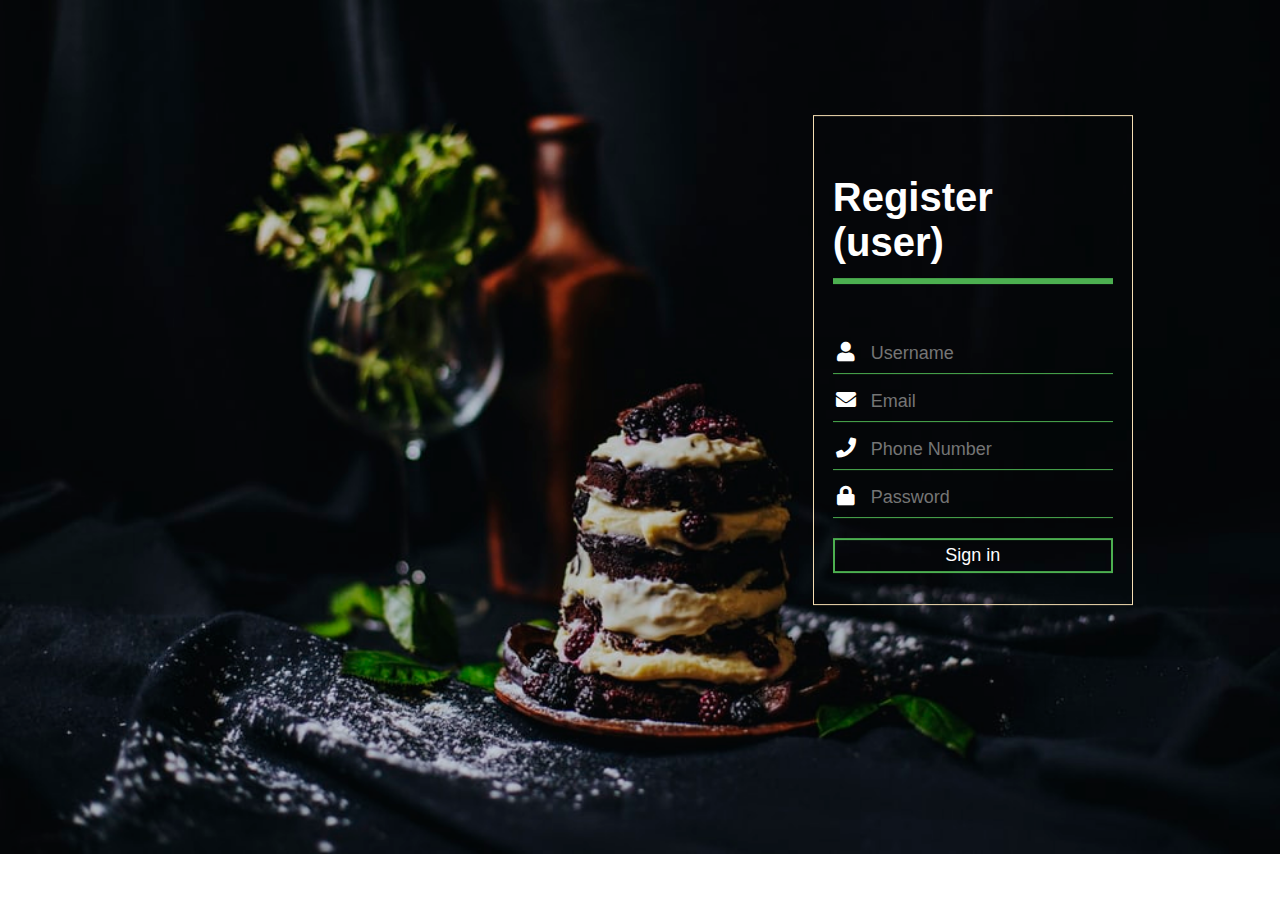
==== login user/register.html @ 344a39e3 "Add files via upload" ====
<!DOCTYPE html>
<html lang="en" dir="ltr">
  <head>
    <meta charset="utf-8">
    <title></title>
    <link rel="stylesheet" href="style1.css">
  </head>
  <body>
<div class="login-box">
  <h1>Register (user)</h1>
  <div class="textbox">
    <i class="fas fa-user"></i>
    <input type="text" placeholder="Username">
  </div>
  <div class="textbox">
    <i class="fas fa-envelope"></i>
    <input type="email" placeholder="Email">
  </div>
  
  <div class="textbox">
    <i class="fas fa-phone"></i>
    <input type="tel" placeholder="Phone Number" pattern="[0-9]{3}-[0-9]{2}-[0-9]{3}">
  </div>
  <div class="textbox">
    <i class="fas fa-lock"></i>
    <input type="password" placeholder="Password">
  </div>

  <input type="button" class="btn" value="Sign in">
</div>
  </body>
</html>
---- login user/style1.css ----
@import "https://use.fontawesome.com/releases/v5.5.0/css/all.css";
body{
  margin: 0;
  padding: 0;
  font-family: sans-serif;
  background: linear-gradient( to bottom, rgba(0, 0, 0, 0) 50%, rgba(0, 0, 0, 1) 100%),
  url(im3.jpg) no-repeat;
  background-size: cover;
}
.login-box{
    border: wheat;
  border-width: 1px;
  border-style: solid;
  padding: 19px;
  width: 280px;
  position: absolute;
  top: 40%;
  left: 76%;
  transform: translate(-50%,-50%);
  color: white;
}
.login-box h1{
  float: left;
  font-size: 40px;
  border-bottom: 6px solid #4caf50;
  margin-bottom: 50px;
  padding: 13px 0;
}
.textbox{
  width: 100%;
  overflow: hidden;
  font-size: 20px;
  padding: 8px 0;
  margin: 8px 0;
  border-bottom: 1px solid #4caf50;
}
.textbox i{
  width: 26px;
  float: left;
  text-align: center;
}
.textbox input{
  border: none;
  outline: none;
  background: none;
  color: white;
  font-size: 18px;
  width: 80%;
  float: left;
  margin: 0 10px;
}
.btn{
  width: 100%;
  background: none;
  border: 2px solid #4caf50;
  color: white;
  padding: 5px;
  font-size: 18px;
  cursor: pointer;
  margin: 12px 0;
}
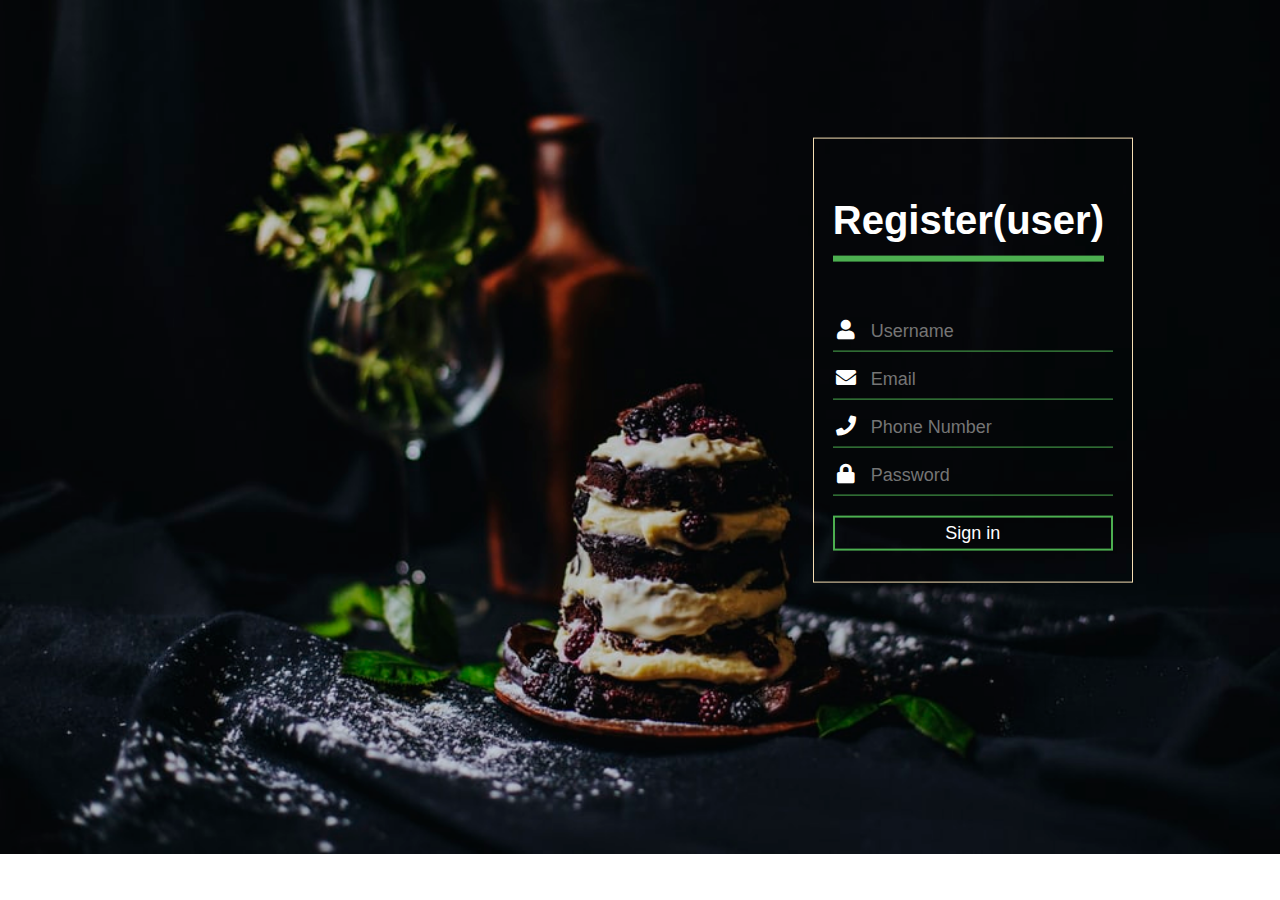
==== commit 23012798: "Add files via upload" ====
--- a/login user/register.html
+++ b/login user/register.html
@@ -7,7 +7,8 @@
   </head>
   <body>
 <div class="login-box">
-  <h1>Register (user)</h1>
+  <h1>Register(user) </h1>
+  
   <div class="textbox">
     <i class="fas fa-user"></i>
     <input type="text" placeholder="Username">
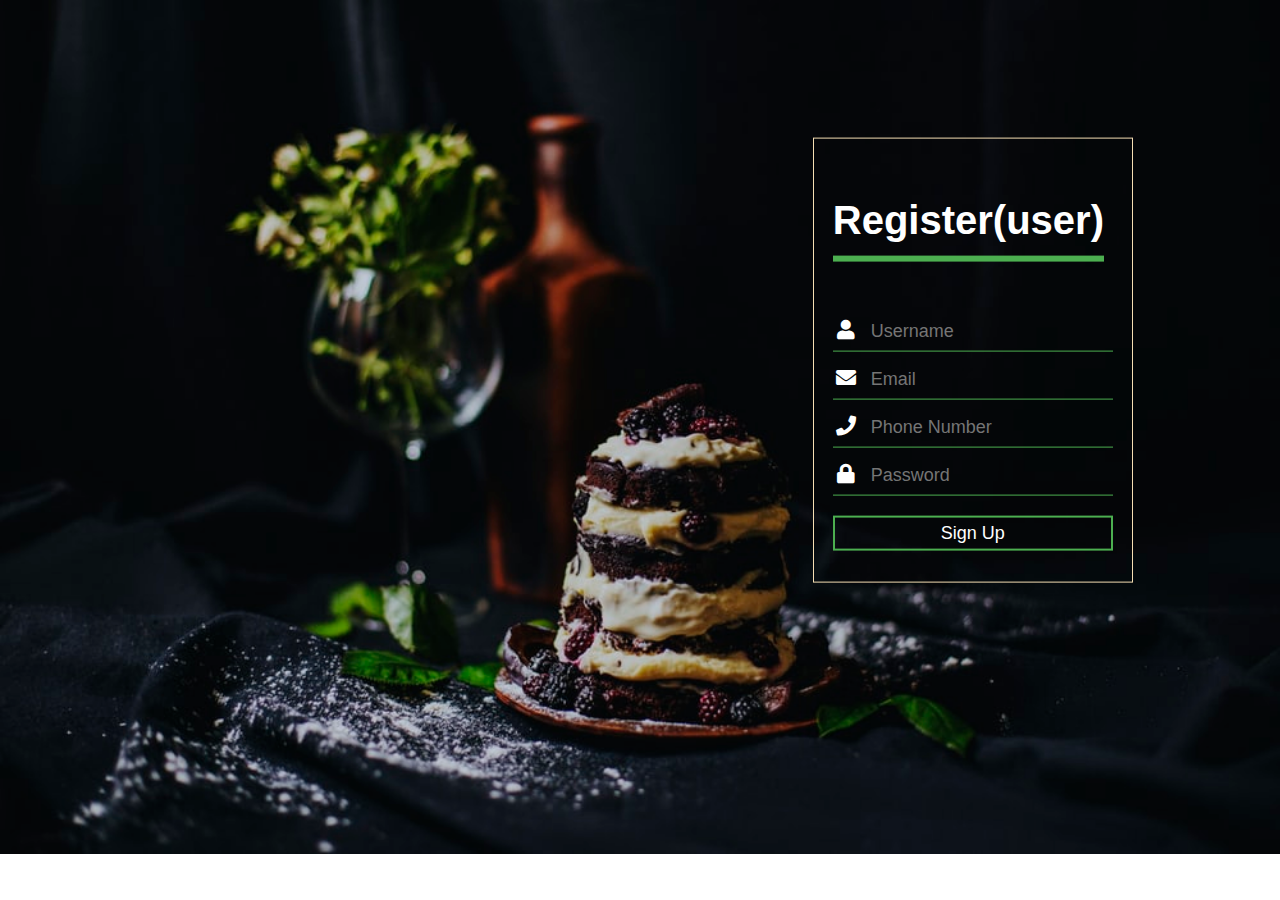
==== commit d7f0d48a: "Add files via upload" ====
--- a/login user/register.html
+++ b/login user/register.html
@@ -8,26 +8,27 @@
   <body>
 <div class="login-box">
   <h1>Register(user) </h1>
-  
-  <div class="textbox">
-    <i class="fas fa-user"></i>
-    <input type="text" placeholder="Username">
-  </div>
-  <div class="textbox">
-    <i class="fas fa-envelope"></i>
-    <input type="email" placeholder="Email">
-  </div>
-  
-  <div class="textbox">
-    <i class="fas fa-phone"></i>
-    <input type="tel" placeholder="Phone Number" pattern="[0-9]{3}-[0-9]{2}-[0-9]{3}">
-  </div>
-  <div class="textbox">
-    <i class="fas fa-lock"></i>
-    <input type="password" placeholder="Password">
-  </div>
+  <form action="connect.php" method="POST">
+    <div class="textbox">
+      <i class="fas fa-user"></i>
+      <input type="text" placeholder="Username" name="username">
+    </div>
+    <div class="textbox">
+      <i class="fas fa-envelope"></i>
+      <input type="email" placeholder="Email" name="email">
+    </div>
 
-  <input type="button" class="btn" value="Sign in">
+    <div class="textbox">
+      <i class="fas fa-phone"></i>
+      <input type="tel" placeholder="Phone Number" pattern="[0-9]{3}-[0-9]{2}-[0-9]{3}" name="phn_no">
+    </div>
+    <div class="textbox">
+      <i class="fas fa-lock"></i>
+      <input type="password" placeholder="Password" name="password">
+    </div>
+
+    <input type="button" class="btn" value="Sign Up">
+  </form>
 </div>
   </body>
 </html>
